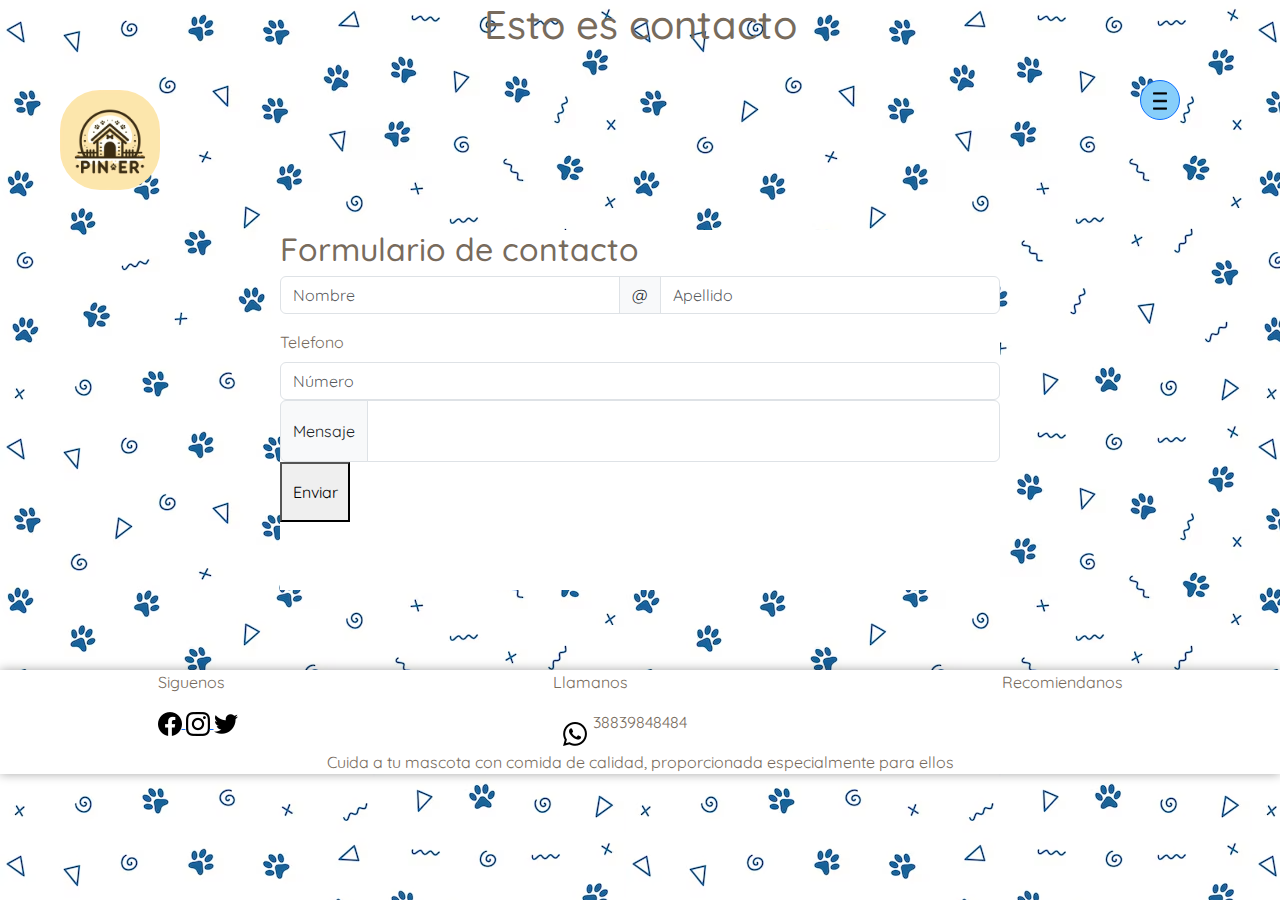
==== contactos.html @ c89dd7fb "subo estado inicial de mi proyecto" ====
<!DOCTYPE html>
<html lang="en">
  <head>
    <meta charset="UTF-8" />
    <meta name="viewport" content="width=device-width, initial-scale=1.0" />
    <title>Document</title>
    <link rel="preconnect" href="https://fonts.googleapis.com" />
    <link rel="preconnect" href="https://fonts.gstatic.com" crossorigin />
    <link
      href="https://fonts.googleapis.com/css2?family=Quicksand:wght@300..700&display=swap"
      rel="stylesheet"
    />
    <link rel="stylesheet" href="./css/bootstrap.css" />
    <link rel="stylesheet" href="./css/style.css" />
  
  </head>
<body>

  <header class="inicio">
    <h1>Esto es contacto</h1>
  </header>

  <!-- barra de navegacion -->
  <nav>
    <div class="logoo">
      <img src="./imagenes/logo.jpg" alt="">
    </div>
    <a class="btn btn-primary" data-bs-toggle="offcanvas" href="#offcanvasExample" role="button" aria-controls="offcanvasExample">
     <img src="./imagenes/menu-hamburguesa.png" alt="">
    </a>
    
  </nav>
  
 
  
  <div class="offcanvas offcanvas-start" tabindex="-1" id="offcanvasExample" aria-labelledby="offcanvasExampleLabel">
    <div class="offcanvas-header">
      <h5 class="offcanvas-title" id="offcanvasExampleLabel">Pin-er</h5>
      <button type="button" class="btn-close" data-bs-dismiss="offcanvas" aria-label="Close"></button>
    </div>
    <div class="offcanvas-body">
      <div>
        <ul class="menu">
          <li class="hijo"><a href="index.html">inicio</a></li>
          <li class="hijo"><a href="nosotros.html">nosotros</a></li>
          <li class="hijo"><a href="criadores.html">criadores</a></li>
          <li class="hijo"><a href="contactos.html">contactanos</a></li>
        </ul>     
      </div>
      
    </div>



  </div>

    <div class="contenedorFormulario">
    
      <h2>
        Formulario de contacto
      </h2>
      
      <div class="input-group mb-3">
        <input type="text" class="form-control" placeholder="Nombre" aria-label="Nombre">
        <span class="input-group-text">@</span>
        <input type="text" class="form-control" placeholder="Apellido" aria-label="Apellido">
      </div>
      <div class="col-12">
        <label for="inputAddress2" class="form-label">Telefono</label>
        <input type="text" class="form-control" id="inputAddress2" placeholder="Número">
      </div>
      
      <div class="input-group">
        <span class="input-group-text">Mensaje</span>
        <textarea class="form-control aria" aria-label="With textarea"></textarea>
      </div>
      <div class="col-12">
        <button type="submit" class="botonContacto">Enviar</button>
      </div>
    </div>

       <!-- Imagenes redes social -->
       <footer class="pieDePagina">

        <div class="infoPie">
  
          <div class="botones">

            <p>Siguenos</p>
            <a href="https://es-la.facebook.com/">
             <img src="./imagenes/Facebook.png" alt="">
            </a>
             <a href="https://www.instagram.com/">
              <img src="./imagenes/Instagram.png" alt="">
            </a>
            <a href="https://twitter.com/">
              <img src="./imagenes/twitter.png" alt="">
            </a>
            
  
          </div>
  
      <!-- Llamanos wpps -->
        <div>
  
          <p>Llamanos</p>
  
          <div class="wpps">
  
            <div class="imgwpp">
            <img src="./imagenes/whatsapp.png" alt="">
          </div>
  
            <p>38839848484</p>
          
        </div>
  
        </div>
  
        <!-- Recomendar  -->
        <div>
          <p>Recomiendanos</p>
        </div>
        </div>
       
      <!-- Texto final  -->
        <p class="textoFinal">Cuida a tu mascota con comida de calidad, proporcionada especialmente para ellos</p>
    
      </footer>
 


      <script src="./scripts/bootstrap.js"></script>



</body>
</html>
---- css/style.css ----
/*Estilos del inicio*/

*{
    margin: 0px;
    padding: 0;
    box-sizing: border-box;
}

.inicio{
    color: #776B5D;
    display: flex;
    height: 80px;
     justify-content: center;
    
    
}

body{
    color: #776B5D;
    font-family: "Quicksand", sans-serif;
   background-image: url(../imagenes/Fondo\ huellas.png);
   
}


nav{
display: flex;
justify-content: space-between;


height: 100px;

}

.btn{
    width: 40px;
    height: 40px;
    border-radius: 30px;
   background-color: lightskyblue;
   margin-right: 100px;
}

.btn img{
    height: 100%;
    width: 100%;
}

.cabeza{
    margin-bottom: 15%;
}


.botonContacto:hover{
    color: aqua;
    background-color: black;
}

.botonContacto{
   height: 60px;
   width: 70px;
   
}

.logoo{
width: 100px;
height: 100px;
margin: 10px;
margin-left: 60px;

}
.logoo img{
 width: 100%;
 height: 100%;
 overflow: hidden;
 border-radius: 40px;

 
}




.menu{
    color: #776B5D;
    display: flex;
    flex-direction: column;

}
.menu li{
    color: #776B5D;
    margin: 5px;
    padding: 5px;
}

.menu li a{
    all: unset;
    cursor: pointer;
    font-size: 20px;
    color: blue;
    font-weight: 600;
}

.menu li a:hover{
    color: cyan;
    text-decoration: underline;
}


.hijo {
    display: flex;
    height: 10px;
  
    
}

.mascota{
    color: #776B5D;
    display: flex;
    height: 90px;
    
    justify-content: center;
    margin-top: 60px;
}

.imagenMascota{
    height: 200px;
    width: 250px;
    background-color: #EBE3D5;
    box-shadow: rgba(100, 100, 111, 0.2) 0px 7px 29px 0px;
}

.imagenMascota img {
    width: 100%;
    overflow: hidden;
    height: 100%;
}

.textoMascota{
    display: flex;
    height: 90px;
    background-color: white;
}

.principal{
    display: flex;
    width: 100%;
    flex-wrap: wrap;
    
    

}

.principal article{
    width: 50%;
    display: flex;
    align-items: center;
    flex-direction: column;

    
}

.pieDePagina{
    background-color: white;
    box-shadow: rgba(0, 0, 0, 0.35) 0px 0px 10px;
    margin-top: 20px;
    
}

.infoPie{
    display: flex;
   justify-content: space-around;
}

.botones button{
border-radius: 10px;

}

.wpps{
    display: flex;

}

.imgwpp{
    height: 20px;
    width: 20px;
    margin: 10px;

}

.textoFinal{
    text-align: center;
}

@media (width <= 800px) and (width >= 500px){
    .borde, .borde1, .borde2, .borde3{
        margin: 3px;
      
    }  
    .principal{
        justify-content: center;
    }
}

@media (width <= 500px){

    .principal{
        justify-content: center;
    }

   /*  .logoo img{
        width: 50px;
        height: 50px;
    }
 */

    .infoPie{
        flex-direction: column;
        align-items: center;
    }
    .borde, .borde1, .borde2, .borde3{
        margin: 3px;
    
    }  
     .botones button{
        
        width: 35px;
     }  
     .botones{
        margin-right: 5px;
     } 
}


/*Estilos del inicio*/

/* https://colorhunt.co/palette/f3eeeaebe3d5b0a695776b5d */ 


.grandePerro{
    height: 300px;
    width: 500px;

}
.grandePerro img{
    height: 100%;
    width: 100%;
    
   margin-left: 20px;
}


.infoNosotros{
    margin-top: 40px;
    margin-left: 20px;
}


@media (width <= 500px){
    .grandePerro{
        height: 200px;
        width: 300px;
    }
}



@media (width <= 800px) and (width >= 500px){
    .grandePerro img{
       margin-top: 40px;
      
    }
    .infoNosotros{
       margin-top: 100px;
    }
}


/*aca comienza todo sobnre criadores*/


.foto1{
    height: 300px;
    width: 300px;
    margin-left: 30px;
    
}

.foto1 img{
    height: 100%;
    width: 100%;
}


.foto2{
    height: 300px;
    width: 300px;
    margin-left: 30px;
    margin-top: 30px;
}


.foto2 img{
    height: 100%;
    width: 100%;
}


.foto3{
    height: 300px;
    width: 400px;
    margin-left: 30px;
    margin-top: 30px;
}




.foto3 img{
    height: 100%;
    width: 100%;
}


.info{
    display: flex;
    align-items: center;
}

.comidaMascota{
    margin-left: 20px;
    


}

.nav-item a:hover{
    color: aqua;
}

.nav-item{
    margin: 10px;
}

.contenedorFormulario{
    margin: 0 auto;
    background-color: white;
    height: 40vh;
    width: 80vh;
    margin-bottom: 80px;
}

.aria{
    resize:none;
}

nav{
    margin: 0px 0px 50px 0px;
}

.logoImg a img{
    border-radius: 40px;
}

@media (width <= 500px){

 .foto1 {
    height: 150px;
    width: 150px;
 }

 .foto2 {
    height: 150px;
    width: 150px;
 }
  
  
 .foto3 {
    height: 150px;
    width: 150px;
    
 }

}


@media (width <= 500px){
.contenedorFormula{
    margin: 15%;
    background-color: white;
}
 }



 @media (width <= 800px) and (width >= 500px){
    .contenedorFormula{
        margin: 15%;
    }
 }





 .contenedorPerro{
    display: flex;
    justify-content: center;
 }
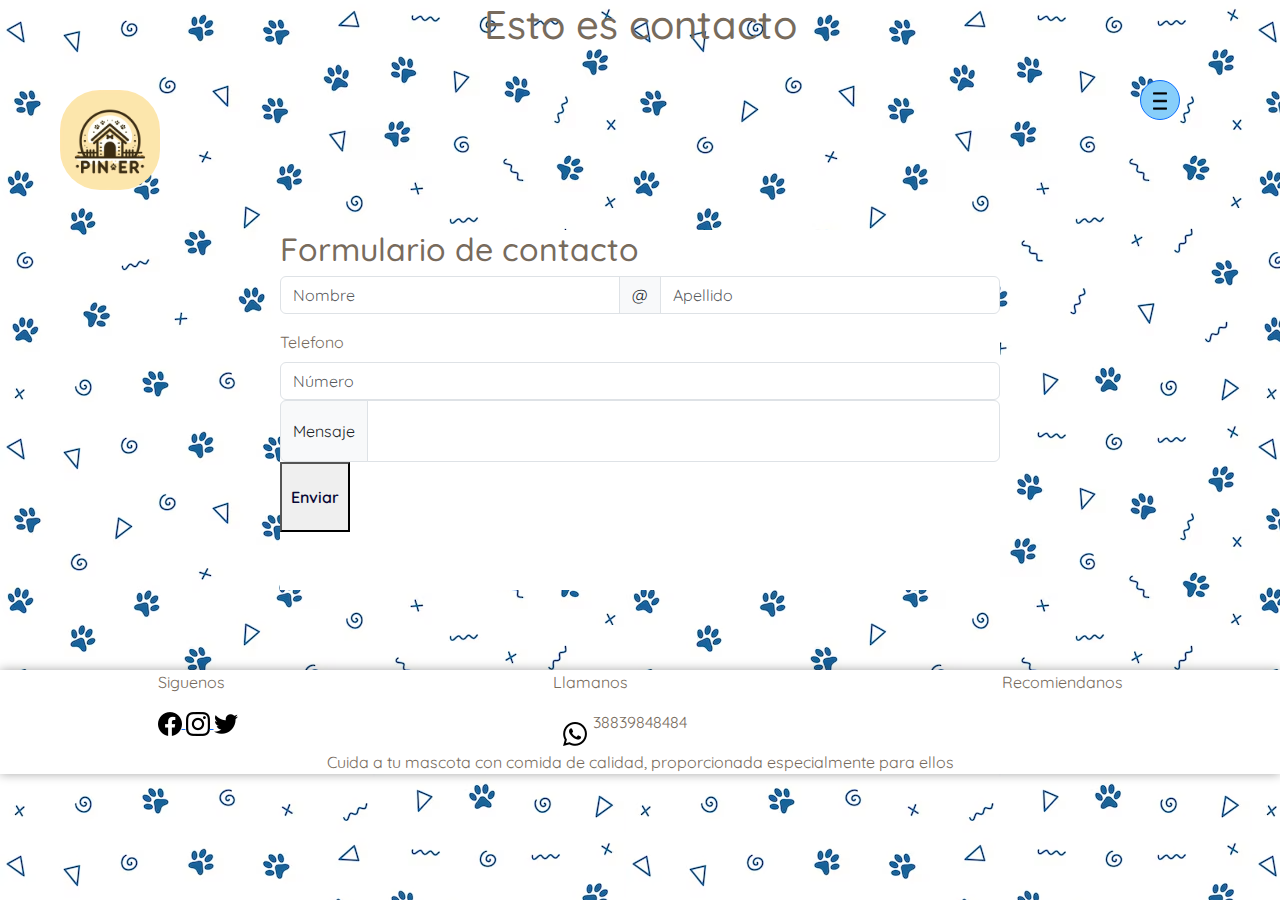
==== commit 79472a1f: "cambiosnuevos" ====
--- a/contactos.html
+++ b/contactos.html
@@ -74,7 +74,7 @@
         <span class="input-group-text">Mensaje</span>
         <textarea class="form-control aria" aria-label="With textarea"></textarea>
       </div>
-      <div class="col-12">
+      <div class="enviarr">
         <button type="submit" class="botonContacto">Enviar</button>
       </div>
     </div>
--- a/css/style.css
+++ b/css/style.css
@@ -1,11 +1,131 @@
-/*Estilos del inicio*/
 
 *{
     margin: 0px;
     padding: 0;
     box-sizing: border-box;
-}
-
+    }
+    
+    
+    body{
+        color: #776B5D;
+        font-family: "Quicksand", sans-serif;
+        background-image: url(../imagenes/Fondo\ huellas.png);
+        
+        }
+        /*---------estilos de menu------------*/
+
+
+        .logoImg a img{
+            border-radius: 40px;
+        }
+
+        nav{
+            margin: 0px 0px 50px 0px;
+        }
+
+
+        .nav-item a:hover{
+            color: aqua;
+        }
+        
+        .nav-item{
+            margin: 10px;
+        }
+        
+
+
+        nav{
+            display: flex;
+            justify-content: space-between;
+            
+            
+            height: 100px;
+            
+            }
+            
+            .btn{
+                width: 40px;
+                height: 40px;
+                border-radius: 30px;
+               background-color: lightskyblue;
+               margin-right: 100px;
+            }
+            
+            .btn img{
+                height: 100%;
+                width: 100%;
+            }
+            
+            .cabeza{
+                margin-bottom: 15%;
+            }
+            
+            
+            
+            
+            .logoo{
+            width: 100px;
+            height: 100px;
+            margin: 10px;
+            margin-left: 60px;
+            
+            }
+            .logoo img{
+             width: 100%;
+             height: 100%;
+             overflow: hidden;
+             border-radius: 40px;
+            
+             
+            }
+            
+            
+            
+            
+            .menu{
+                color: #776B5D;
+                display: flex;
+                flex-direction: column;
+             
+                 
+                 
+            
+            }
+            
+            menu li:hover{
+                height: 200px; width: 200px;
+                padding: 20px;
+                background-color: cyan;
+            }
+            
+            
+            .menu li{
+                color: #776B5D;
+                margin: 5px;
+                padding: 5px;
+            }
+            
+            .menu li a{
+                all: unset;
+                cursor: pointer;
+                font-size: 20px;
+                color: blue;
+                font-weight: 600;
+                width: 100px; height: 100px;
+                transition: all 2s; 
+            }
+            
+            .menu li a:hover{
+                color: cyan;
+                text-decoration: underline;
+            }
+            
+
+
+
+        
+        /*-------Estilos del inicio---------------*/
+        
 .inicio{
     color: #776B5D;
     display: flex;
@@ -15,95 +135,41 @@
     
 }
 
-body{
-    color: #776B5D;
-    font-family: "Quicksand", sans-serif;
-   background-image: url(../imagenes/Fondo\ huellas.png);
+.textoMascota{
    
-}
-
-
-nav{
-display: flex;
-justify-content: space-between;
-
-
-height: 100px;
-
-}
-
-.btn{
-    width: 40px;
-    height: 40px;
-    border-radius: 30px;
-   background-color: lightskyblue;
-   margin-right: 100px;
-}
-
-.btn img{
-    height: 100%;
+    height: 200px;
+    background-color: white;
+}
+
+
+
+
+
+.principal{
+    display: flex;
     width: 100%;
-}
-
-.cabeza{
-    margin-bottom: 15%;
-}
-
-
-.botonContacto:hover{
-    color: aqua;
-    background-color: black;
-}
-
-.botonContacto{
-   height: 60px;
-   width: 70px;
-   
-}
-
-.logoo{
-width: 100px;
-height: 100px;
-margin: 10px;
-margin-left: 60px;
-
-}
-.logoo img{
- width: 100%;
- height: 100%;
- overflow: hidden;
- border-radius: 40px;
-
- 
-}
-
-
-
-
-.menu{
-    color: #776B5D;
-    display: flex;
+    flex-wrap: wrap;
+    
+    
+
+}
+
+.principal article{
+    width: 50%;
+    display: flex;
+    align-items: center;
     flex-direction: column;
 
-}
-.menu li{
-    color: #776B5D;
-    margin: 5px;
-    padding: 5px;
-}
-
-.menu li a{
-    all: unset;
-    cursor: pointer;
-    font-size: 20px;
-    color: blue;
-    font-weight: 600;
-}
-
-.menu li a:hover{
-    color: cyan;
-    text-decoration: underline;
-}
+    
+}
+
+.pieDePagina{
+    background-color: white;
+    box-shadow: rgba(0, 0, 0, 0.35) 0px 0px 10px;
+    margin-top: 20px;
+    
+}
+
 
 
 .hijo {
@@ -121,51 +187,37 @@
     justify-content: center;
     margin-top: 60px;
 }
+
+
+
+
+    /*------Imagenes del incio-----*/
 
 .imagenMascota{
     height: 200px;
     width: 250px;
     background-color: #EBE3D5;
     box-shadow: rgba(100, 100, 111, 0.2) 0px 7px 29px 0px;
+    margin-bottom: 10px;
 }
 
 .imagenMascota img {
     width: 100%;
     overflow: hidden;
     height: 100%;
-}
-
-.textoMascota{
-    display: flex;
-    height: 90px;
-    background-color: white;
-}
-
-.principal{
-    display: flex;
-    width: 100%;
-    flex-wrap: wrap;
-    
-    
-
-}
-
-.principal article{
-    width: 50%;
-    display: flex;
-    align-items: center;
-    flex-direction: column;
-
-    
-}
-
-.pieDePagina{
-    background-color: white;
-    box-shadow: rgba(0, 0, 0, 0.35) 0px 0px 10px;
-    margin-top: 20px;
-    
-}
-
+    
+}
+
+
+
+
+
+
+
+
+
+
+/*------Infio pie de pagina*/
 .infoPie{
     display: flex;
    justify-content: space-around;
@@ -191,6 +243,153 @@
 .textoFinal{
     text-align: center;
 }
+
+
+
+
+
+
+
+
+
+
+
+
+/*-----------Estilos de las imagenes-----------*/
+
+
+
+
+.grandePerro{
+    height: 300px;
+    width: 500px;
+
+}
+.grandePerro img{
+    height: 100%;
+    width: 100%;
+    
+   margin-left: 20px;
+}
+
+
+/*------------Informacion sobre nosotros--------*/
+
+.infoNosotros{
+    background-color: white;
+    margin-top: 40px;
+    margin-left: 20px;
+}
+
+
+.contenedorPerro{
+    display: flex;
+    justify-content: center;
+ }
+
+
+
+
+
+/*aca comienza todo sobre criadores*/
+
+
+.foto1{
+    height: 300px;
+    width: 300px;
+    margin-left: 30px;
+    
+}
+
+.foto1 img{
+    height: 100%;
+    width: 100%;
+}
+
+
+.foto2{
+    height: 300px;
+    width: 300px;
+    margin-left: 30px;
+    margin-top: 30px;
+}
+
+
+.foto2 img{
+    height: 100%;
+    width: 100%;
+}
+
+
+.foto3{
+    height: 300px;
+    width: 400px;
+    margin-left: 30px;
+    margin-top: 30px;
+}
+
+
+
+
+.foto3 img{
+    height: 100%;
+    width: 100%;
+}
+
+
+.info{
+    display: flex;
+    align-items: center;
+}
+
+.comidaMascota{
+    margin-left: 20px;
+    
+
+
+}
+
+/*-----------formulario de contacto-------*/
+
+.contenedorFormulario{
+    margin: 0 auto;
+    background-color: white;
+    height: 40vh;
+    width: 80vh;
+    margin-bottom: 80px;
+}
+
+.aria{
+    resize:none;
+}
+
+.botonContacto:hover{
+
+    
+
+    color: cyan;
+}
+
+.botonContacto{
+    color: rgb(7, 7, 53);
+    font-weight: 600;
+    width: 70px; height: 70px;
+    transition: all 1s;
+}
+.botonContacto:hover{
+
+    
+
+    color: cyan;
+}
+
+
+
+
+
+
+/*--------media--------*/
+
 
 @media (width <= 800px) and (width >= 500px){
     .borde, .borde1, .borde2, .borde3{
@@ -213,6 +412,7 @@
         height: 50px;
     }
  */
+
 
     .infoPie{
         flex-direction: column;
@@ -232,30 +432,6 @@
 }
 
 
-/*Estilos del inicio*/
-
-/* https://colorhunt.co/palette/f3eeeaebe3d5b0a695776b5d */ 
-
-
-.grandePerro{
-    height: 300px;
-    width: 500px;
-
-}
-.grandePerro img{
-    height: 100%;
-    width: 100%;
-    
-   margin-left: 20px;
-}
-
-
-.infoNosotros{
-    margin-top: 40px;
-    margin-left: 20px;
-}
-
-
 @media (width <= 500px){
     .grandePerro{
         height: 200px;
@@ -276,91 +452,12 @@
 }
 
 
-/*aca comienza todo sobnre criadores*/
-
-
-.foto1{
-    height: 300px;
-    width: 300px;
-    margin-left: 30px;
-    
-}
-
-.foto1 img{
-    height: 100%;
-    width: 100%;
-}
-
-
-.foto2{
-    height: 300px;
-    width: 300px;
-    margin-left: 30px;
-    margin-top: 30px;
-}
-
-
-.foto2 img{
-    height: 100%;
-    width: 100%;
-}
-
-
-.foto3{
-    height: 300px;
-    width: 400px;
-    margin-left: 30px;
-    margin-top: 30px;
-}
-
-
-
-
-.foto3 img{
-    height: 100%;
-    width: 100%;
-}
-
-
-.info{
-    display: flex;
-    align-items: center;
-}
-
-.comidaMascota{
-    margin-left: 20px;
-    
-
-
-}
-
-.nav-item a:hover{
-    color: aqua;
-}
-
-.nav-item{
-    margin: 10px;
-}
-
-.contenedorFormulario{
-    margin: 0 auto;
-    background-color: white;
-    height: 40vh;
-    width: 80vh;
-    margin-bottom: 80px;
-}
-
-.aria{
-    resize:none;
-}
-
-nav{
-    margin: 0px 0px 50px 0px;
-}
-
-.logoImg a img{
-    border-radius: 40px;
-}
+
+
+
+
+
+
 
 @media (width <= 500px){
 
@@ -403,7 +500,8 @@
 
 
 
- .contenedorPerro{
-    display: flex;
-    justify-content: center;
- }+ 
+
+
+
+ 